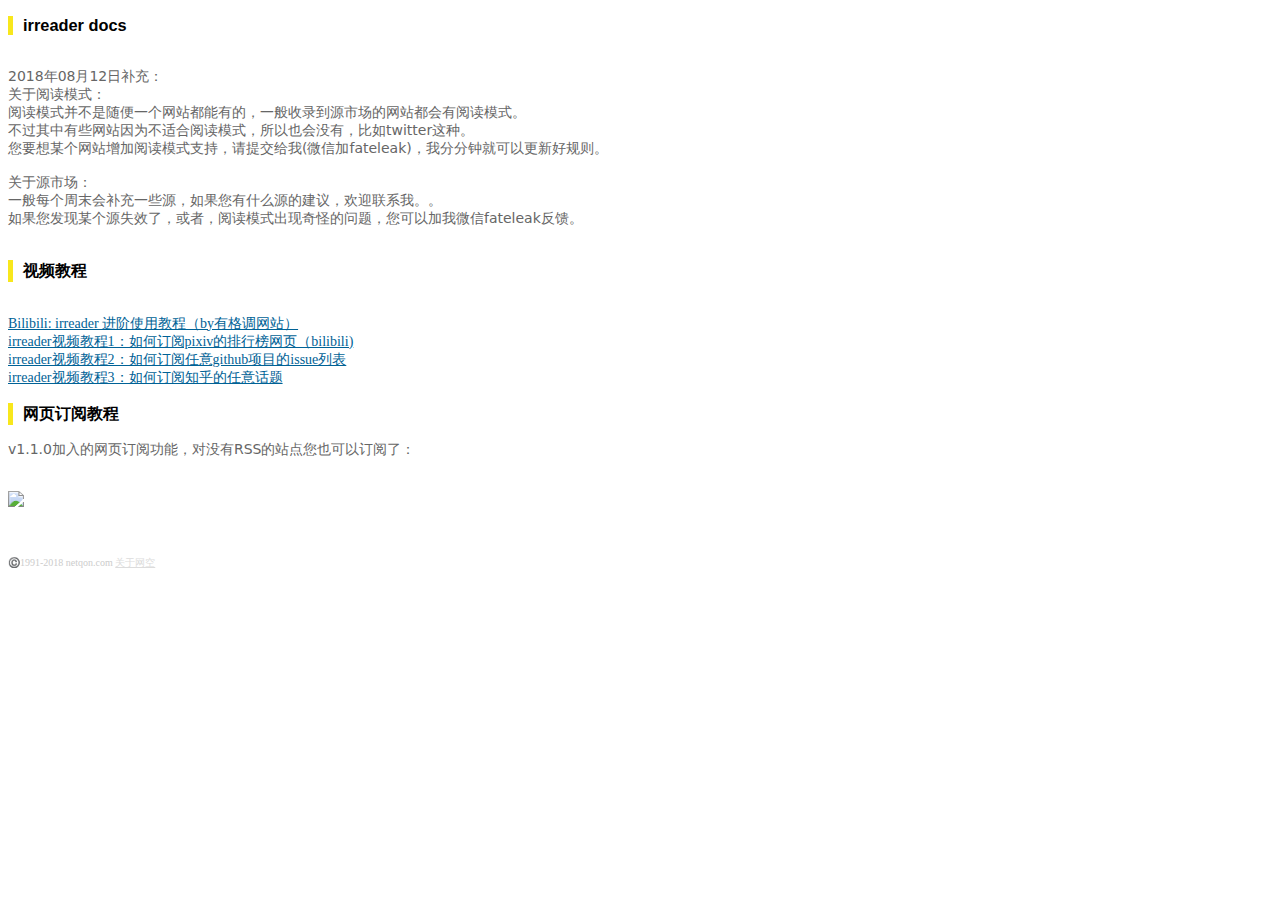
==== content/docs.html @ 172255e6 "op" ====
<!DOCTYPE html>
<html>

<head>
    <meta http-equiv="Content-Type" content="text/html; charset=UTF-8">
    <meta name="viewport" content="user-scalable=no, width=500">
    <title>irreader embedded page</title>
    <meta name="description" content="fateleak, chatbot, colorpad, netqon, boringuniverse, digg.fun hacking.im wuma.im likefeed likeread">
    <link rel="icon" href="libs/favicon.png" type="image/png" />
    <script src="http://apps.bdimg.com/libs/jquery/2.1.4/jquery.js"></script>
    <link rel="stylesheet" href="embedded.css?v=4" />

    <script async src="https://www.googletagmanager.com/gtag/js?id=UA-111452095-9"></script>
    <script>
        window.dataLayer = window.dataLayer || [];
        function gtag() { dataLayer.push(arguments); }
        gtag('js', new Date());
        gtag('config', 'UA-111452095-9');
    </script>
</head>

<body>
    <style>
    </style>

    <h3> irreader docs</h3>
    
    <pre>

2018年08月12日补充：
关于阅读模式：
阅读模式并不是随便一个网站都能有的，一般收录到源市场的网站都会有阅读模式。
不过其中有些网站因为不适合阅读模式，所以也会没有，比如twitter这种。
您要想某个网站增加阅读模式支持，请提交给我(微信加fateleak)，我分分钟就可以更新好规则。

关于源市场：
一般每个周末会补充一些源，如果您有什么源的建议，欢迎联系我。。
如果您发现某个源失效了，或者，阅读模式出现奇怪的问题，您可以加我微信fateleak反馈。
    </pre>


<h3>视频教程</h3>
<div>
    <a href="https://www.bilibili.com/video/av28215001/" target="_blank">
        <br />Bilibili: irreader 进阶使用教程（by有格调网站）</a>
    <a href="https://www.bilibili.com/video/av27091637/" target="_blank">
        <br />irreader视频教程1：如何订阅pixiv的排行榜网页（bilibili)</a>

    <a href="https://www.bilibili.com/video/av26914210" target="_blank">
        <br />irreader视频教程2：如何订阅任意github项目的issue列表</a>

    <a href="https://www.bilibili.com/video/av26915658" target="_blank">
        <br />irreader视频教程3：如何订阅知乎的任意话题</a>

</div>
    
    <h3>网页订阅教程</h3>

    <pre>
v1.1.0加入的网页订阅功能，对没有RSS的站点您也可以订阅了：


<img src="libs/css-tot.png?v=1" />


</pre>



<div class="foot">
    ©️1991-2018 netqon.com <a href="http://www.netqon.com" style="color:gainsboro;">关于网空</a> 
</div>

</body>

</html>
---- content/embedded.css ----
body{
    font-size: 14px;
}
p,pre{
    color: #666;
    font-family: system-ui;
}
a{
    color: rgb(0, 98, 150);
}
a:visited{
    color: rgb(0, 98, 150);
}

h3{
    font-family: Arial, Helvetica, sans-serif;
    border-left: 5px #F8E71C solid;
    padding-left: 10px;
}

.note{
    color: #AAA;
    font-size: 12px;
}


.targets{
    display: flex;
}

.target-item{
    display: grid;
    grid-template-columns: 80px 220px;
    margin: 5px 10px;
    cursor: pointer;
    padding: 10px 12px;
    border-radius: 8px;
    width: 300px;
    text-decoration: none;
}
#target_template{
    display: none;
}

.target-item:hover{
    background: #EEE;
}

.target-item:active{
    font-weight: bold;
}

.target-item-icon{
}

.target-item-icon>img{
    height: 65px;
    width: 65px;
    border-radius: 8px;
}

.target-item-right{
    margin-left: 10px;
}

.target-item-name{
    overflow: hidden;
    text-overflow: ellipsis;    
    white-space:nowrap; 
    color: #666;
}

.target-item-description{
    color: #999;
    font-size: 12px;
    overflow : hidden;
    text-overflow: ellipsis;
    display: -webkit-box;
    -webkit-line-clamp: 2;
    -webkit-box-orient: vertical;
}

.target-item-category{
    color: #999;
    font-size: 10px;
    font-weight: bold;
}

a.big-entry{
    background: #EEE;
    padding: 10px 20px;
    display: inline-block;
    border-radius: 5px;
    text-decoration: none;
    margin: 5px;
    color: #333;
}

a.big-entry:hover{
    background: #DDD;
    font-weight: bold;
}


.alert{
    color: purple;
}

.sub-title{
    font-size: 12px;
}


.foot{
    font-size: 10px;
    color: #CCC;
}

.hight{
    color: rgb(149, 0, 255);
}
.note{
    color: gray;
    font-size: 12px;
}

#corner{
    position: fixed;
    right: 0px;
    top:0px;
}

a.high{
    color: rgb(255, 0, 255);
}
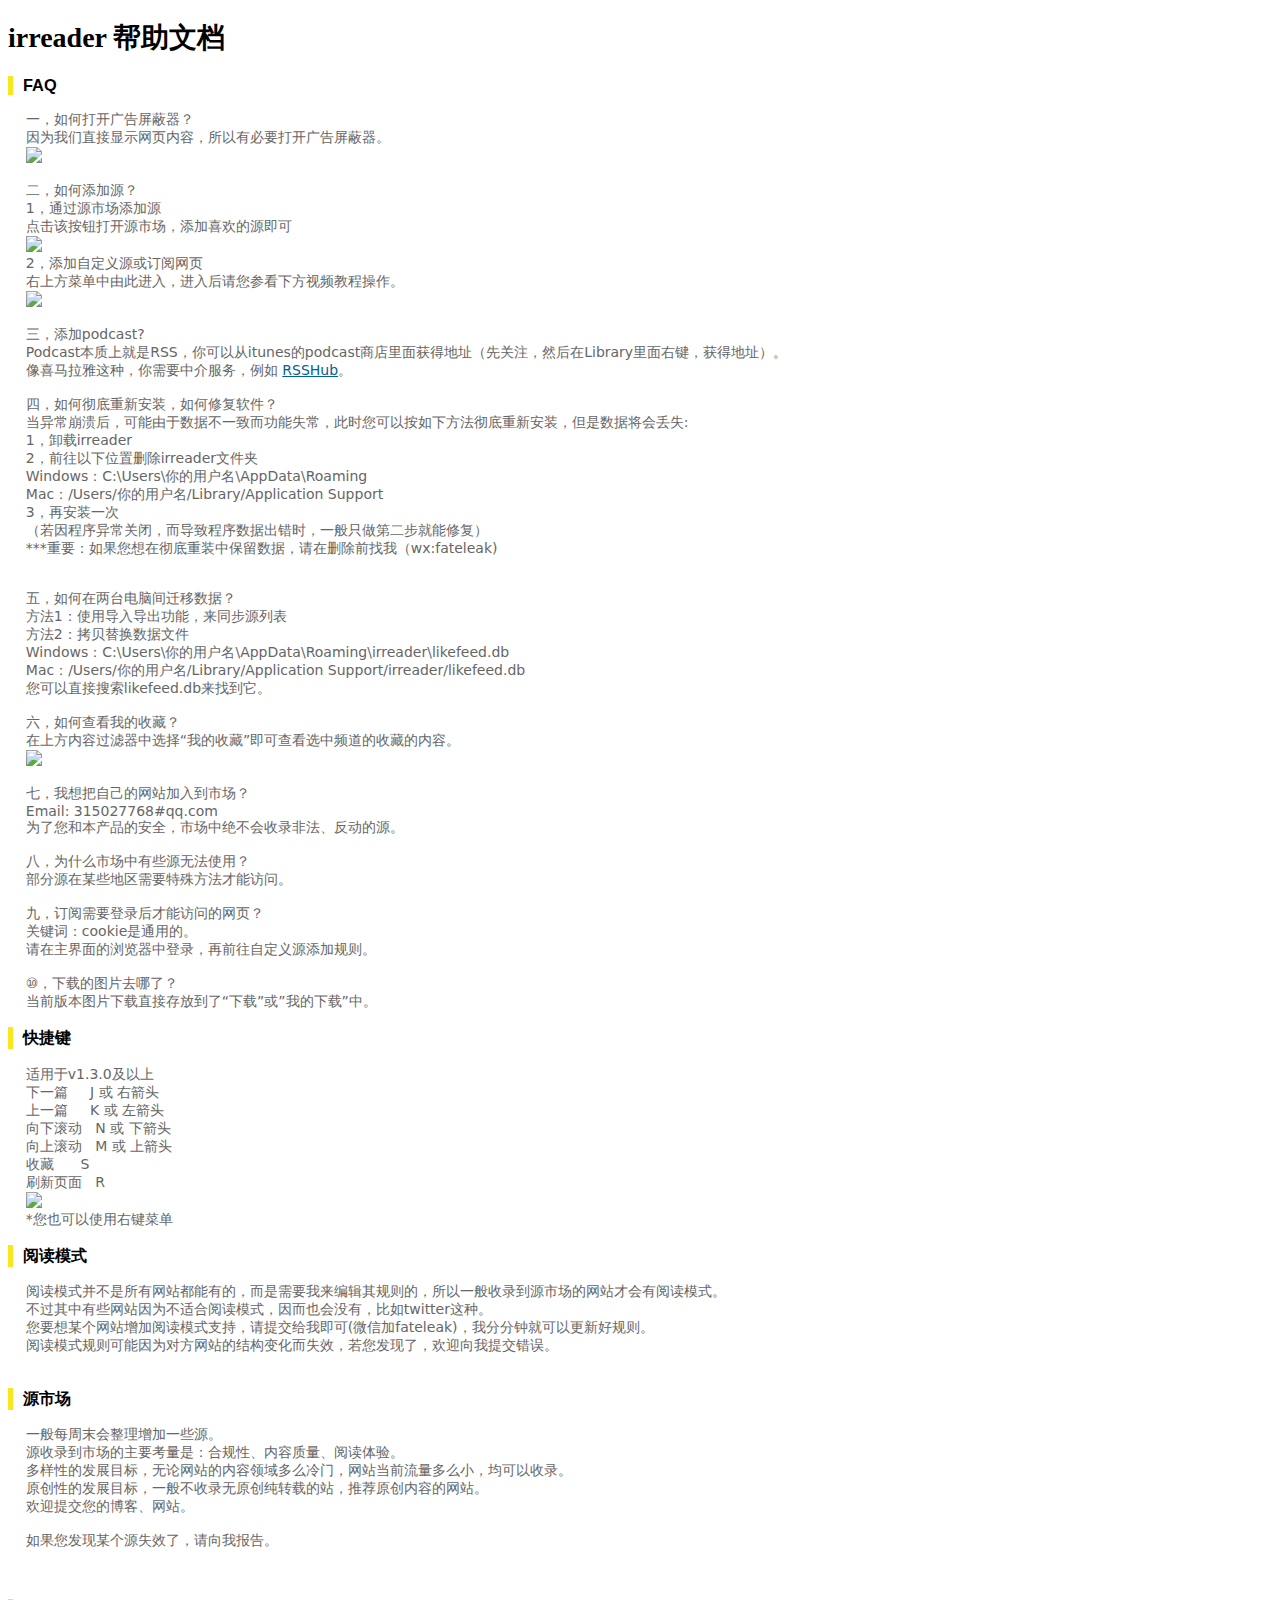
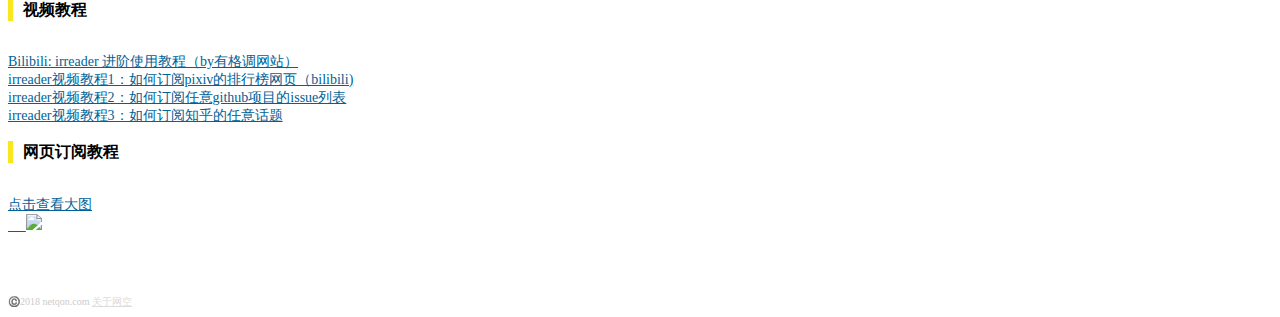
==== commit 34214bde: "op" ====
--- a/content/docs.html
+++ b/content/docs.html
@@ -4,7 +4,7 @@
 <head>
     <meta http-equiv="Content-Type" content="text/html; charset=UTF-8">
     <meta name="viewport" content="user-scalable=no, width=500">
-    <title>irreader embedded page</title>
+    <title>irreader 帮助文档</title>
     <meta name="description" content="fateleak, chatbot, colorpad, netqon, boringuniverse, digg.fun hacking.im wuma.im likefeed likeread">
     <link rel="icon" href="libs/favicon.png" type="image/png" />
     <script src="http://apps.bdimg.com/libs/jquery/2.1.4/jquery.js"></script>
@@ -23,53 +23,128 @@
     <style>
     </style>
 
-    <h3> irreader docs</h3>
+    <h1> irreader 帮助文档</h1>
+    <h3>FAQ</h3>
+    <pre>
+    一，如何打开广告屏蔽器？
+    因为我们直接显示网页内容，所以有必要打开广告屏蔽器。
+    <img src="https://fate2.oss-cn-shanghai.aliyuncs.com/pool/20180816091750.png" width="250px">
+
+    二，如何添加源？
+    1，通过源市场添加源
+    点击该按钮打开源市场，添加喜欢的源即可
+    <img src="https://fate2.oss-cn-shanghai.aliyuncs.com/pool/20180816091908.png" width="250px">
+    2，添加自定义源或订阅网页
+    右上方菜单中由此进入，进入后请您参看下方视频教程操作。
+    <img src="https://fate2.oss-cn-shanghai.aliyuncs.com/pool/20180816092049.png">
+
+    三，添加podcast?
+    Podcast本质上就是RSS，你可以从itunes的podcast商店里面获得地址（先关注，然后在Library里面右键，获得地址）。
+    像喜马拉雅这种，你需要中介服务，例如 <a href="https://docs.rsshub.app/#%E5%96%9C%E9%A9%AC%E6%8B%89%E9%9B%85" >RSSHub</a>。
+
+    四，如何彻底重新安装，如何修复软件？
+    当异常崩溃后，可能由于数据不一致而功能失常，此时您可以按如下方法彻底重新安装，但是数据将会丢失:
+    1，卸载irreader
+    2，前往以下位置删除irreader文件夹
+    Windows：C:\Users\你的用户名\AppData\Roaming
+    Mac：/Users/你的用户名/Library/Application Support
+    3，再安装一次
+    （若因程序异常关闭，而导致程序数据出错时，一般只做第二步就能修复）
+    ***重要：如果您想在彻底重装中保留数据，请在删除前找我（wx:fateleak)
+
+
+    五，如何在两台电脑间迁移数据？
+    方法1：使用导入导出功能，来同步源列表
+    方法2：拷贝替换数据文件
+    Windows：C:\Users\你的用户名\AppData\Roaming\irreader\likefeed.db
+    Mac：/Users/你的用户名/Library/Application Support/irreader/likefeed.db
+    您可以直接搜索likefeed.db来找到它。
+
+    六，如何查看我的收藏？
+    在上方内容过滤器中选择“我的收藏”即可查看选中频道的收藏的内容。
+    <img src="https://fate2.oss-cn-shanghai.aliyuncs.com/pool/20180816091344.png">
     
+    七，我想把自己的网站加入到市场？
+    Email: 315027768#qq.com
+    为了您和本产品的安全，市场中绝不会收录非法、反动的源。
+
+    八，为什么市场中有些源无法使用？
+    部分源在某些地区需要特殊方法才能访问。
+
+    九，订阅需要登录后才能访问的网页？
+    关键词：cookie是通用的。
+    请在主界面的浏览器中登录，再前往自定义源添加规则。
+
+    ⑩，下载的图片去哪了？
+    当前版本图片下载直接存放到了“下载”或”我的下载”中。
+</pre>
+
+<h3>快捷键</h3>
+<pre>
+    适用于v1.3.0及以上
+    下一篇     J 或 右箭头
+    上一篇     K 或 左箭头
+    向下滚动   N 或 下箭头
+    向上滚动   M 或 上箭头
+    收藏      S 
+    刷新页面   R
+    <a href="https://fate2.oss-cn-shanghai.aliyuncs.com/pool/20180814105205.png"><img src="https://fate2.oss-cn-shanghai.aliyuncs.com/pool/20180814105205.png" height="150px"></a>
+    *您也可以使用右键菜单
+</pre>
+    <h3>阅读模式</h3>
     <pre>
-
-2018年08月12日补充：
-关于阅读模式：
-阅读模式并不是随便一个网站都能有的，一般收录到源市场的网站都会有阅读模式。
-不过其中有些网站因为不适合阅读模式，所以也会没有，比如twitter这种。
-您要想某个网站增加阅读模式支持，请提交给我(微信加fateleak)，我分分钟就可以更新好规则。
-
-关于源市场：
-一般每个周末会补充一些源，如果您有什么源的建议，欢迎联系我。。
-如果您发现某个源失效了，或者，阅读模式出现奇怪的问题，您可以加我微信fateleak反馈。
+    阅读模式并不是所有网站都能有的，而是需要我来编辑其规则的，所以一般收录到源市场的网站才会有阅读模式。
+    不过其中有些网站因为不适合阅读模式，因而也会没有，比如twitter这种。
+    您要想某个网站增加阅读模式支持，请提交给我即可(微信加fateleak)，我分分钟就可以更新好规则。
+    阅读模式规则可能因为对方网站的结构变化而失效，若您发现了，欢迎向我提交错误。
     </pre>
 
+    <h3>源市场</h3>
+    <pre>
+    一般每周末会整理增加一些源。
+    源收录到市场的主要考量是：合规性、内容质量、阅读体验。
+    多样性的发展目标，无论网站的内容领域多么冷门，网站当前流量多么小，均可以收录。
+    原创性的发展目标，一般不收录无原创纯转载的站，推荐原创内容的网站。
+    欢迎提交您的博客、网站。
+    
+    如果您发现某个源失效了，请向我报告。
 
-<h3>视频教程</h3>
-<div>
-    <a href="https://www.bilibili.com/video/av28215001/" target="_blank">
-        <br />Bilibili: irreader 进阶使用教程（by有格调网站）</a>
-    <a href="https://www.bilibili.com/video/av27091637/" target="_blank">
-        <br />irreader视频教程1：如何订阅pixiv的排行榜网页（bilibili)</a>
+    </pre>
 
-    <a href="https://www.bilibili.com/video/av26914210" target="_blank">
-        <br />irreader视频教程2：如何订阅任意github项目的issue列表</a>
+</pre>
 
-    <a href="https://www.bilibili.com/video/av26915658" target="_blank">
-        <br />irreader视频教程3：如何订阅知乎的任意话题</a>
 
-</div>
-    
+    <h3>视频教程</h3>
+    <div>
+        <a href="https://www.bilibili.com/video/av28215001/" target="_blank">
+            <br />Bilibili: irreader 进阶使用教程（by有格调网站）</a>
+        <a href="https://www.bilibili.com/video/av27091637/" target="_blank">
+            <br />irreader视频教程1：如何订阅pixiv的排行榜网页（bilibili)</a>
+
+        <a href="https://www.bilibili.com/video/av26914210" target="_blank">
+            <br />irreader视频教程2：如何订阅任意github项目的issue列表</a>
+
+        <a href="https://www.bilibili.com/video/av26915658" target="_blank">
+            <br />irreader视频教程3：如何订阅知乎的任意话题</a>
+
+    </div>
+
     <h3>网页订阅教程</h3>
 
     <pre>
-v1.1.0加入的网页订阅功能，对没有RSS的站点您也可以订阅了：
 
-
-<img src="libs/css-tot.png?v=1" />
+<a href="https://fate2.oss-cn-shanghai.aliyuncs.com/pool/20180815130532.png" target="_blank">点击查看大图
+    <img src="https://fate2.oss-cn-shanghai.aliyuncs.com/pool/20180815130532.png" width="500px"/>
+</a>
 
 
 </pre>
 
 
 
-<div class="foot">
-    ©️1991-2018 netqon.com <a href="http://www.netqon.com" style="color:gainsboro;">关于网空</a> 
-</div>
+    <div class="foot">
+        ©️2018 netqon.com <a href="http://www.netqon.com" style="color:gainsboro;">关于网空</a>
+    </div>
 
 </body>
 
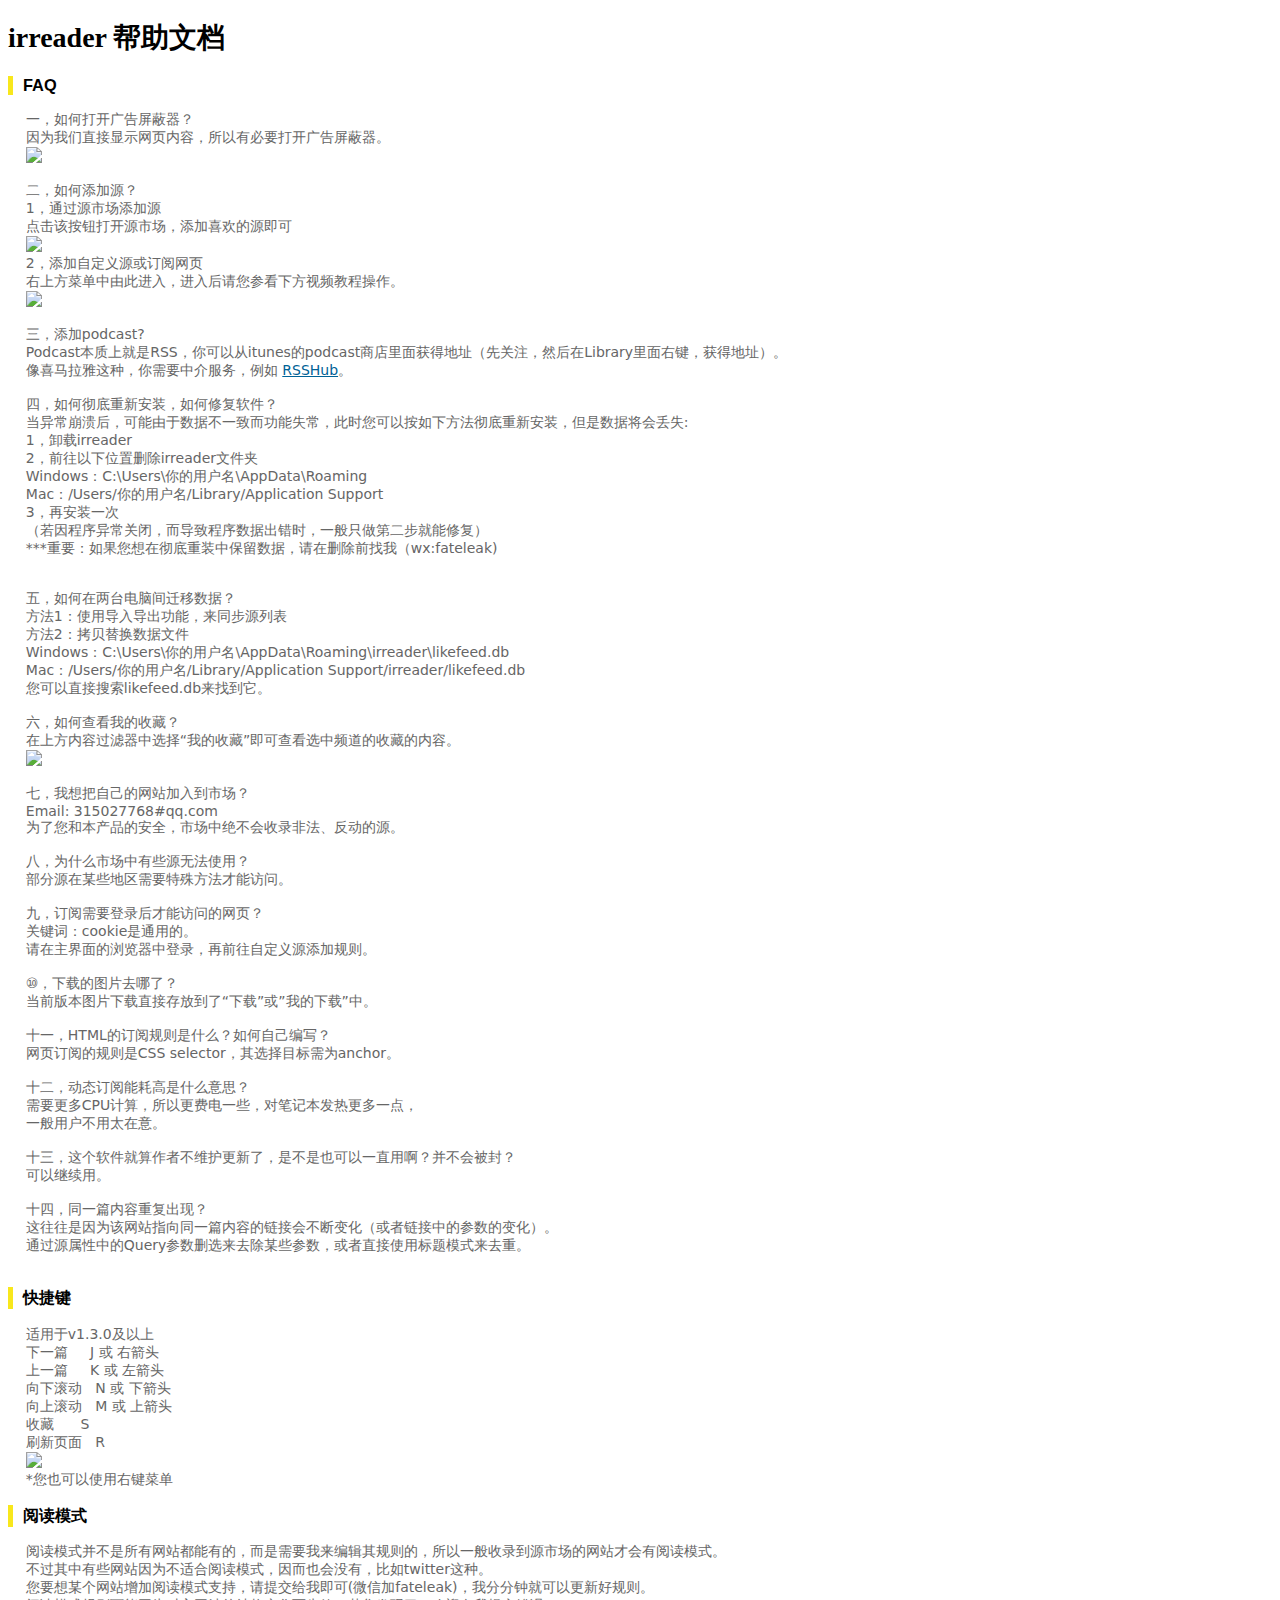
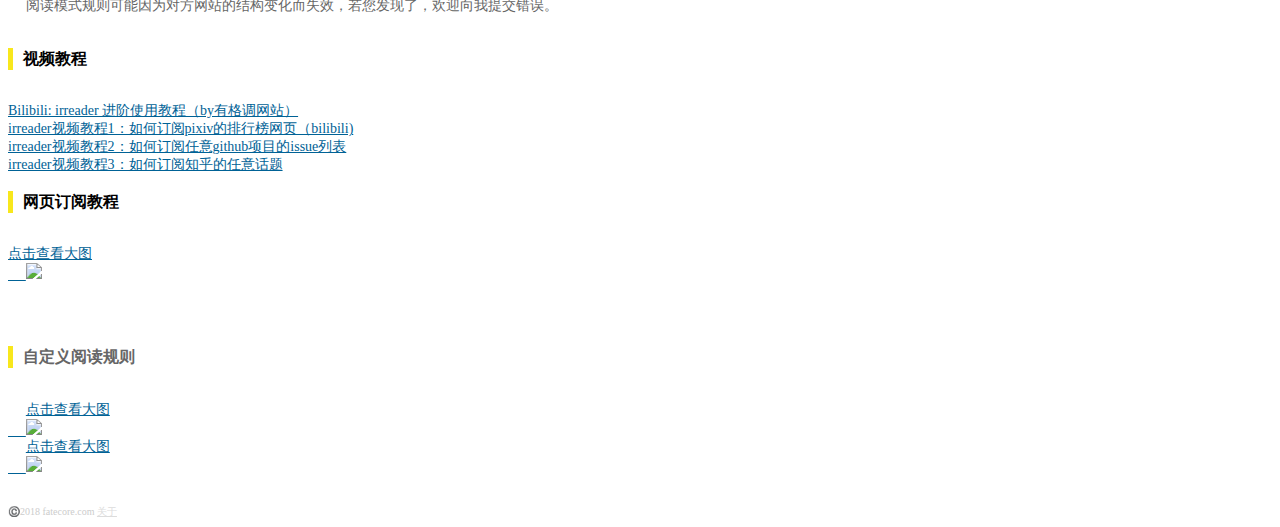
==== commit b6a7c4e5: "op" ====
--- a/content/docs.html
+++ b/content/docs.html
@@ -77,10 +77,25 @@
 
     ⑩，下载的图片去哪了？
     当前版本图片下载直接存放到了“下载”或”我的下载”中。
+
+    十一，HTML的订阅规则是什么？如何自己编写？
+    网页订阅的规则是CSS selector，其选择目标需为anchor。
+
+    十二，动态订阅能耗高是什么意思？
+    需要更多CPU计算，所以更费电一些，对笔记本发热更多一点，
+    一般用户不用太在意。
+
+    十三，这个软件就算作者不维护更新了，是不是也可以一直用啊？并不会被封？
+    可以继续用。
+
+    十四，同一篇内容重复出现？
+    这往往是因为该网站指向同一篇内容的链接会不断变化（或者链接中的参数的变化）。
+    通过源属性中的Query参数删选来去除某些参数，或者直接使用标题模式来去重。
+
 </pre>
 
-<h3>快捷键</h3>
-<pre>
+    <h3 id="shortcut">快捷键</h3>
+    <pre>
     适用于v1.3.0及以上
     下一篇     J 或 右箭头
     上一篇     K 或 左箭头
@@ -91,28 +106,13 @@
     <a href="https://fate2.oss-cn-shanghai.aliyuncs.com/pool/20180814105205.png"><img src="https://fate2.oss-cn-shanghai.aliyuncs.com/pool/20180814105205.png" height="150px"></a>
     *您也可以使用右键菜单
 </pre>
-    <h3>阅读模式</h3>
+    <h3 id="readmode">阅读模式</h3>
     <pre>
     阅读模式并不是所有网站都能有的，而是需要我来编辑其规则的，所以一般收录到源市场的网站才会有阅读模式。
     不过其中有些网站因为不适合阅读模式，因而也会没有，比如twitter这种。
     您要想某个网站增加阅读模式支持，请提交给我即可(微信加fateleak)，我分分钟就可以更新好规则。
     阅读模式规则可能因为对方网站的结构变化而失效，若您发现了，欢迎向我提交错误。
     </pre>
-
-    <h3>源市场</h3>
-    <pre>
-    一般每周末会整理增加一些源。
-    源收录到市场的主要考量是：合规性、内容质量、阅读体验。
-    多样性的发展目标，无论网站的内容领域多么冷门，网站当前流量多么小，均可以收录。
-    原创性的发展目标，一般不收录无原创纯转载的站，推荐原创内容的网站。
-    欢迎提交您的博客、网站。
-    
-    如果您发现某个源失效了，请向我报告。
-
-    </pre>
-
-</pre>
-
 
     <h3>视频教程</h3>
     <div>
@@ -138,12 +138,16 @@
 </a>
 
 
+<h3 id="rme">自定义阅读规则</h3>
+    <a href="libs/rme.jpg" target="_blank">点击查看大图
+    <img src="libs/rme.jpg" width="500px"></a>
+    <a href="libs/rme2.jpg" target="_blank">点击查看大图
+    <img src="libs/rme2.jpg" width="500px"></a>
+
 </pre>
 
-
-
     <div class="foot">
-        ©️2018 netqon.com <a href="http://www.netqon.com" style="color:gainsboro;">关于网空</a>
+        ©️2018 fatecore.com <a href="http://www.fatecore.com" style="color:gainsboro;">关于</a>
     </div>
 
 </body>
